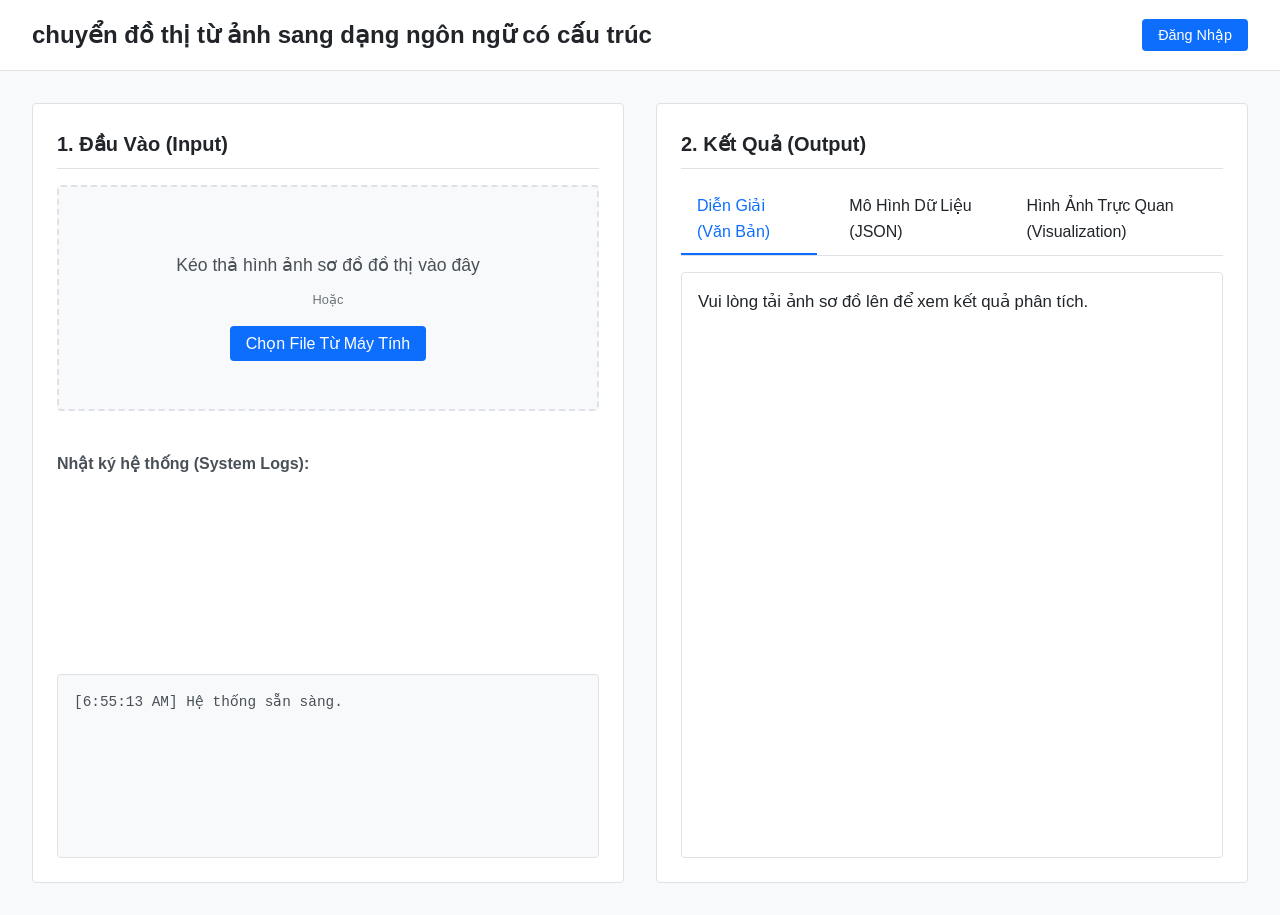
==== templates/index.html @ 456f7cab "Add full app structure: FastAPI backend, auth, history, algorithm, templates, and .gitignore" ====
<!DOCTYPE html>
<html lang="vi">

<head>
    <meta charset="UTF-8">
    <meta name="viewport" content="width=device-width, initial-scale=1.0">
    <title>chuyển đồ thị từ ảnh sang dạng ngôn ngữ có cấu trúc.</title>
    <link rel="stylesheet" href="/static/css/style.css">
</head>

<body>
    <!-- Auth Modal -->
    <div id="auth-modal" class="modal">
        <div class="modal-content">
            <span class="close-modal">&times;</span>
            <h2 id="auth-title">Đăng Nhập</h2>
            <div id="auth-error" style="color: red; margin-bottom: 10px; font-size: 0.9rem;"></div>
            <input type="email" id="auth-email" placeholder="Email" class="auth-input">
            <input type="password" id="auth-password" placeholder="Mật khẩu" class="auth-input">
            <button id="auth-submit-btn" class="control-btn" style="width: 100%; margin-top: 10px;">Đăng Nhập</button>
            <p style="text-align: center; margin-top: 10px; font-size: 0.9rem;">
                <a href="#" id="auth-toggle">Chưa có tài khoản? Đăng ký ngay</a>
            </p>
        </div>
    </div>

    <header class="header">
        <div>
            <h1>chuyển đồ thị từ ảnh sang dạng ngôn ngữ có cấu trúc</h1>
        </div>
        <div class="user-controls">
            <span id="user-greeting" style="display: none; margin-right: 15px; font-weight: bold;"></span>
            <button id="btn-history" class="btn-secondary" style="display: none; margin-top:0;">Lịch Sử</button>
            <button id="btn-login" class="control-btn" style="margin-top:0;">Đăng Nhập</button>
            <button id="btn-logout" class="btn-secondary" style="display: none; margin-top:0;">Đăng Xuất</button>
        </div>
    </header>

    <main class="main-container">
        <!-- Bảng điều khiển: Tải ảnh & Log -->
        <section class="panel">
            <h2 class="panel-title">1. Đầu Vào (Input)</h2>

            <div id="upload-area" class="upload-area">
                <input type="file" id="file-input" accept="image/png, image/jpeg, image/jpg">
                <div class="upload-icon"></div>
                <div class="upload-text">Kéo thả hình ảnh sơ đồ đồ thị vào đây</div>
                <div style="font-size: 0.8rem; color: #6c757d; margin-top: 10px;">Hoặc</div>
                <button class="upload-btn">Chọn File Từ Máy Tính</button>
            </div>

            <div id="preview-container" class="image-preview-container">
                <img id="preview-img" class="image-preview" src="" alt="Preview">
                <div class="action-row" style="width: 100%; justify-content: space-between;">
                    <button id="remove-btn" class="btn-secondary">Hủy bỏ</button>
                    <button id="process-btn" class="control-btn" disabled>Chạy Thuật Toán Nhận Diện</button>
                </div>
            </div>

            <h3 style="font-size: 1rem; margin-top: 1.5rem; margin-bottom: 0.5rem; color: #495057;">Nhật ký hệ thống
                (System Logs):</h3>
            <div id="status-log" class="status-log"></div>
        </section>

        <!-- Bảng Kết Quả: JSON & Visual -->
        <section class="panel">
            <h2 class="panel-title">2. Kết Quả (Output)</h2>

            <div class="result-tabs">
                <div id="tab-text" class="tab active">Diễn Giải (Văn Bản)</div>
                <div id="tab-json" class="tab">Mô Hình Dữ Liệu (JSON)</div>
                <div id="tab-visual" class="tab">Hình Ảnh Trực Quan (Visualization)</div>
            </div>

            <div id="spinner" class="spinner"></div>

            <div id="content-text" class="tab-content active">
                <div id="text-output" class="text-output"><!-- Văn bản kết quả sẽ nằm đây -->Vui lòng tải ảnh sơ đồ lên
                    để xem kết quả phân tích.</div>
            </div>

            <div id="content-json" class="tab-content">
                <pre id="json-output"
                    class="json-output">// Dữ liệu JSON sẽ hiển thị tại đây sau khi phân tích thành công.</pre>
                <div class="action-row" style="margin-top: 15px;">
                    <button id="download-json" class="control-btn" disabled>Tải Xuống File JSON</button>
                    <button id="share-btn" class="btn-secondary" style="margin-left: 10px;" disabled>🔗 Copy Link Chia
                        Sẻ</button>
                </div>
            </div>

            <div id="content-visual" class="tab-content">
                <div
                    style="flex: 1; display: flex; align-items: center; justify-content: center; background: #e9ecef; border-radius: 4px; padding: 10px;">
                    <img id="visual-result" class="visual-result-img" src="" alt="Result Visualization"
                        onerror="this.style.display='none'" onload="this.style.display='block'">
                </div>
            </div>
        </section>
    </main>

    <script src="/static/js/main.js"></script>
</body>

</html>
---- static/css/style.css ----
:root {
    --bg-color: #f8f9fa;
    --panel-bg: #ffffff;
    --text-color: #212529;
    --border-color: #dee2e6;
    --primary-color: #0d6efd;
    --primary-hover: #0b5ed7;
    --success-color: #198754;
    --error-color: #dc3545;
    --font-family: -apple-system, BlinkMacSystemFont, "Segoe UI", Roboto, "Helvetica Neue", Arial, sans-serif;
}

body {
    margin: 0;
    padding: 0;
    font-family: var(--font-family);
    background-color: var(--bg-color);
    color: var(--text-color);
    line-height: 1.6;
}

.header {
    background-color: var(--panel-bg);
    padding: 1rem 2rem;
    border-bottom: 1px solid var(--border-color);
    display: flex;
    justify-content: space-between;
    align-items: center;
}

.header h1 {
    margin: 0;
    font-size: 1.5rem;
    font-weight: 600;
}

.main-container {
    display: flex;
    padding: 2rem;
    gap: 2rem;
    height: calc(100vh - 120px);
}

.panel {
    flex: 1;
    background: var(--panel-bg);
    border: 1px solid var(--border-color);
    border-radius: 4px;
    padding: 1.5rem;
    display: flex;
    flex-direction: column;
    overflow-y: auto;
}

.panel-title {
    font-size: 1.25rem;
    font-weight: 600;
    margin-top: 0;
    margin-bottom: 1rem;
    border-bottom: 1px solid var(--border-color);
    padding-bottom: 0.5rem;
}

/* Upload Area */
.upload-area {
    border: 2px dashed var(--border-color);
    border-radius: 4px;
    padding: 3rem 2rem;
    text-align: center;
    cursor: pointer;
    background-color: #f8f9fa;
    transition: background-color 0.2s;
    margin-bottom: 1rem;
}

.upload-area:hover,
.upload-area.dragover {
    background-color: #e9ecef;
    border-color: var(--primary-color);
}

.upload-icon {
    font-size: 3rem;
    color: #6c757d;
    margin-bottom: 1rem;
}

.upload-text {
    font-size: 1.1rem;
    color: #495057;
}

.upload-btn {
    background-color: var(--primary-color);
    color: white;
    border: none;
    padding: 0.5rem 1rem;
    font-size: 1rem;
    border-radius: 4px;
    cursor: pointer;
    margin-top: 1rem;
}

.upload-btn:hover {
    background-color: var(--primary-hover);
}

#file-input {
    display: none;
}

/* Image Preview */
.image-preview-container {
    display: none;
    flex-direction: column;
    align-items: center;
    margin-bottom: 1rem;
}

.image-preview {
    max-width: 100%;
    max-height: 400px;
    border: 1px solid var(--border-color);
}

.btn-secondary {
    background-color: #6c757d;
    color: white;
    border: none;
    padding: 0.5rem 1rem;
    border-radius: 4px;
    cursor: pointer;
    margin-top: 1rem;
}

/* Status Log */
.status-log {
    margin-top: auto;
    background: #f8f9fa;
    border: 1px solid var(--border-color);
    padding: 1rem;
    border-radius: 4px;
    font-family: monospace;
    font-size: 0.9rem;
    height: 150px;
    overflow-y: auto;
    color: #495057;
}

/* Result Area */
.result-tabs {
    display: flex;
    gap: 1rem;
    margin-bottom: 1rem;
    border-bottom: 1px solid var(--border-color);
}

.tab {
    padding: 0.5rem 1rem;
    cursor: pointer;
    border-bottom: 2px solid transparent;
    font-weight: 500;
}

.tab.active {
    border-bottom: 2px solid var(--primary-color);
    color: var(--primary-color);
}

.text-output {
    background: #ffffff;
    padding: 1rem;
    border-radius: 4px;
    font-size: 1.05rem;
    overflow-y: auto;
    flex: 1;
    margin: 0;
    border: 1px solid var(--border-color);
}

.tab-content {
    display: none;
    flex: 1;
}

.tab-content.active {
    display: flex;
    flex-direction: column;
}

.json-output {
    background: #272822;
    /* Monokai-like dark theme for code */
    color: #f8f8f2;
    padding: 1rem;
    border-radius: 4px;
    font-family: "Courier New", Courier, monospace;
    overflow-y: auto;
    flex: 1;
    margin: 0;
    white-space: pre-wrap;
}

.visual-result-img {
    max-width: 100%;
    max-height: 100%;
    border: 1px solid var(--border-color);
    object-fit: contain;
}

/* Utilities */
.spinner {
    display: none;
    width: 40px;
    height: 40px;
    border: 4px solid rgba(0, 0, 0, 0.1);
    border-left-color: var(--primary-color);
    border-radius: 50%;
    animation: spin 1s linear infinite;
    margin: 2rem auto;
}

@keyframes spin {
    0% {
        transform: rotate(0deg);
    }

    100% {
        transform: rotate(360deg);
    }
}

.action-row {
    display: flex;
    justify-content: flex-end;
    gap: 1rem;
    margin-top: 1rem;
}

.control-btn {
    background-color: var(--primary-color);
    color: white;
    border: none;
    padding: 0.5rem 1rem;
    border-radius: 4px;
    cursor: pointer;
    font-size: 0.9rem;
}

.control-btn:disabled {
    background-color: #6c757d;
    cursor: not-allowed;
}

/* Modal */
.modal {
    display: none;
    position: fixed;
    z-index: 1000;
    left: 0;
    top: 0;
    width: 100%;
    height: 100%;
    background-color: rgba(0, 0, 0, 0.5);
}

.modal-content {
    background-color: #fff;
    margin: 10% auto;
    padding: 20px 30px;
    border: 1px solid #888;
    width: 350px;
    border-radius: 8px;
    position: relative;
}

.close-modal {
    color: #aaa;
    float: right;
    font-size: 28px;
    font-weight: bold;
    cursor: pointer;
}

.auth-input {
    width: 100%;
    padding: 10px;
    margin: 8px 0;
    display: inline-block;
    border: 1px solid #ccc;
    border-radius: 4px;
    box-sizing: border-box;
}

.user-controls {
    display: flex;
    align-items: center;
    gap: 10px;
}
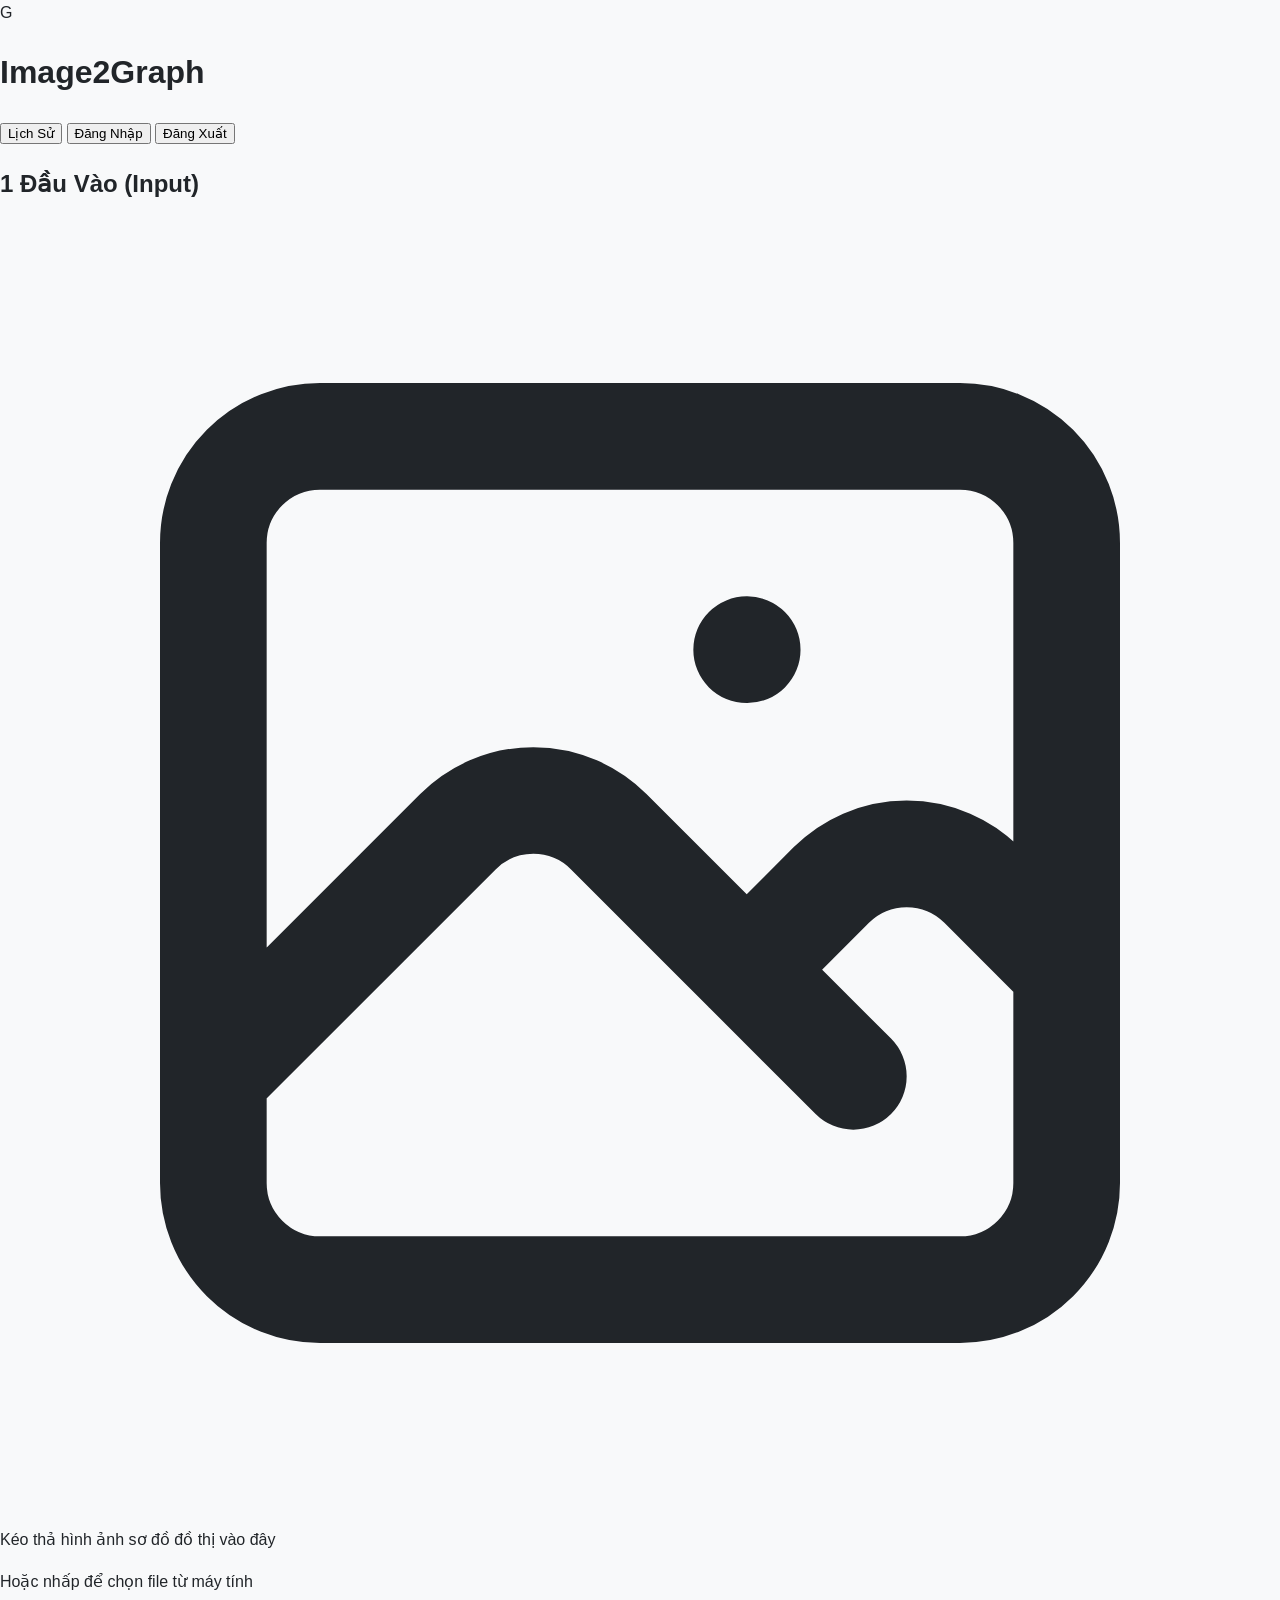
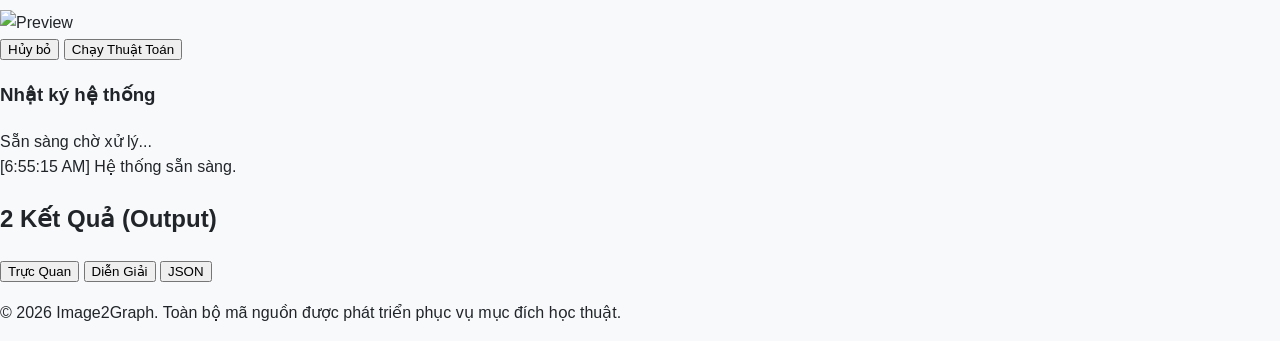
==== commit 987cb0d8: "Create img" ====
--- a/templates/index.html
+++ b/templates/index.html
@@ -1,105 +1,134 @@
 <!DOCTYPE html>
 <html lang="vi">
-
 <head>
     <meta charset="UTF-8">
     <meta name="viewport" content="width=device-width, initial-scale=1.0">
-    <title>chuyển đồ thị từ ảnh sang dạng ngôn ngữ có cấu trúc.</title>
+    <title>Image2Graph - Chuyển đổi đồ thị từ ảnh sang cấu trúc dữ liệu</title>
+    <script src="https://cdn.tailwindcss.com"></script>
     <link rel="stylesheet" href="/static/css/style.css">
+    <script src="https://unpkg.com/vis-network/standalone/umd/vis-network.min.js"></script>
 </head>
-
-<body>
-    <!-- Auth Modal -->
-    <div id="auth-modal" class="modal">
-        <div class="modal-content">
-            <span class="close-modal">&times;</span>
-            <h2 id="auth-title">Đăng Nhập</h2>
-            <div id="auth-error" style="color: red; margin-bottom: 10px; font-size: 0.9rem;"></div>
-            <input type="email" id="auth-email" placeholder="Email" class="auth-input">
-            <input type="password" id="auth-password" placeholder="Mật khẩu" class="auth-input">
-            <button id="auth-submit-btn" class="control-btn" style="width: 100%; margin-top: 10px;">Đăng Nhập</button>
-            <p style="text-align: center; margin-top: 10px; font-size: 0.9rem;">
-                <a href="#" id="auth-toggle">Chưa có tài khoản? Đăng ký ngay</a>
+<body class="bg-gray-50 min-h-screen font-sans">
+    <div id="auth-modal" class="modal fixed inset-0 z-50 hidden flex items-center justify-center bg-black bg-opacity-50">
+        <div class="modal-content bg-white rounded-xl shadow-2xl p-8 w-full max-w-md transform transition-all">
+            <div class="flex justify-between items-center mb-6">
+                <h2 id="auth-title" class="text-2xl font-bold text-gray-800">Đăng Nhập</h2>
+                <span class="close-modal text-gray-400 hover:text-gray-600 cursor-pointer text-2xl">&times;</span>
+            </div>
+            <div id="auth-error" class="bg-red-50 text-red-600 p-3 rounded-lg mb-4 text-sm hidden"></div>
+            <div class="space-y-4">
+                <div>
+                    <label class="block text-sm font-medium text-gray-700 mb-1">Email</label>
+                    <input type="email" id="auth-email" placeholder="email@example.com" class="w-full px-4 py-2 border border-gray-300 rounded-lg focus:ring-2 focus:ring-blue-500 focus:border-blue-500 outline-none transition-all">
+                </div>
+                <div>
+                    <label class="block text-sm font-medium text-gray-700 mb-1">Mật khẩu</label>
+                    <input type="password" id="auth-password" placeholder="••••••••" class="w-full px-4 py-2 border border-gray-300 rounded-lg focus:ring-2 focus:ring-blue-500 focus:border-blue-500 outline-none transition-all">
+                </div>
+                <button id="auth-submit-btn" class="w-full bg-blue-600 hover:bg-blue-700 text-white font-semibold py-2 px-4 rounded-lg transition-colors shadow-md">Đăng Nhập</button>
+            </div>
+            <p class="text-center mt-6 text-sm text-gray-600">
+                <a href="#" id="auth-toggle" class="text-blue-600 hover:underline font-medium">Chưa có tài khoản? Đăng ký ngay</a>
             </p>
         </div>
     </div>
-
-    <header class="header">
-        <div>
-            <h1>chuyển đồ thị từ ảnh sang dạng ngôn ngữ có cấu trúc</h1>
-        </div>
-        <div class="user-controls">
-            <span id="user-greeting" style="display: none; margin-right: 15px; font-weight: bold;"></span>
-            <button id="btn-history" class="btn-secondary" style="display: none; margin-top:0;">Lịch Sử</button>
-            <button id="btn-login" class="control-btn" style="margin-top:0;">Đăng Nhập</button>
-            <button id="btn-logout" class="btn-secondary" style="display: none; margin-top:0;">Đăng Xuất</button>
+    <header class="bg-white shadow-sm border-b border-gray-200 sticky top-0 z-40">
+        <div class="max-w-7xl mx-auto px-4 sm:px-6 lg:px-8 h-16 flex items-center justify-between">
+            <div class="flex items-center space-x-2">
+                <div class="w-8 h-8 bg-blue-600 rounded-lg flex items-center justify-center text-white font-bold">G</div>
+                <h1 class="text-xl font-bold text-gray-900 hidden sm:block">Image2Graph</h1>
+            </div>
+            <div class="flex items-center space-x-4">
+                <span id="user-greeting" class="hidden text-sm font-medium text-gray-700"></span>
+                <button id="btn-history" class="hidden text-sm font-medium text-gray-600 hover:text-blue-600 transition-colors">Lịch Sử</button>
+                <button id="btn-login" class="bg-blue-600 hover:bg-blue-700 text-white text-sm font-semibold py-2 px-4 rounded-lg transition-colors">Đăng Nhập</button>
+                <button id="btn-logout" class="hidden text-sm font-medium text-red-600 hover:text-red-700 transition-colors">Đăng Xuất</button>
+            </div>
         </div>
     </header>
-
-    <main class="main-container">
-        <!-- Bảng điều khiển: Tải ảnh & Log -->
-        <section class="panel">
-            <h2 class="panel-title">1. Đầu Vào (Input)</h2>
-
-            <div id="upload-area" class="upload-area">
-                <input type="file" id="file-input" accept="image/png, image/jpeg, image/jpg">
-                <div class="upload-icon"></div>
-                <div class="upload-text">Kéo thả hình ảnh sơ đồ đồ thị vào đây</div>
-                <div style="font-size: 0.8rem; color: #6c757d; margin-top: 10px;">Hoặc</div>
-                <button class="upload-btn">Chọn File Từ Máy Tính</button>
-            </div>
-
-            <div id="preview-container" class="image-preview-container">
-                <img id="preview-img" class="image-preview" src="" alt="Preview">
-                <div class="action-row" style="width: 100%; justify-content: space-between;">
-                    <button id="remove-btn" class="btn-secondary">Hủy bỏ</button>
-                    <button id="process-btn" class="control-btn" disabled>Chạy Thuật Toán Nhận Diện</button>
+    <main class="max-w-7xl mx-auto px-4 sm:px-6 lg:px-8 py-8">
+        <div class="grid grid-cols-1 lg:grid-cols-2 gap-8">
+            <section class="space-y-6">
+                <div class="bg-white rounded-xl shadow-sm border border-gray-200 p-6">
+                    <h2 class="text-lg font-bold text-gray-900 mb-4 flex items-center">
+                        <span class="w-6 h-6 bg-blue-100 text-blue-600 rounded-full flex items-center justify-center text-xs mr-2">1</span>
+                        Đầu Vào (Input)
+                    </h2>
+                    <div id="upload-area" class="border-2 border-dashed border-gray-300 rounded-xl p-10 text-center hover:border-blue-500 hover:bg-blue-50 transition-all cursor-pointer group">
+                        <input type="file" id="file-input" class="hidden" accept="image/png, image/jpeg, image/jpg">
+                        <div class="flex flex-col items-center">
+                            <svg class="w-12 h-12 text-gray-400 group-hover:text-blue-500 mb-4" fill="none" stroke="currentColor" viewBox="0 0 24 24">
+                                <path stroke-linecap="round" stroke-linejoin="round" stroke-width="2" d="M4 16l4.586-4.586a2 2 0 012.828 0L16 16m-2-2l1.586-1.586a2 2 0 012.828 0L20 14m-6-6h.01M6 20h12a2 2 0 002-2V6a2 2 0 00-2-2H6a2 2 0 00-2 2v12a2 2 0 002 2z"></path>
+                            </svg>
+                            <p class="text-gray-600 font-medium">Kéo thả hình ảnh sơ đồ đồ thị vào đây</p>
+                            <p class="text-gray-400 text-sm mt-1">Hoặc nhấp để chọn file từ máy tính</p>
+                        </div>
+                    </div>
+                    <div id="preview-container" class="hidden space-y-4">
+                        <div class="relative group rounded-lg overflow-hidden border border-gray-200">
+                            <img id="preview-img" class="w-full h-auto max-h-[400px] object-contain bg-gray-50" src="" alt="Preview">
+                        </div>
+                        <div class="flex space-x-3">
+                            <button id="remove-btn" class="flex-1 px-4 py-2 border border-gray-300 text-gray-700 rounded-lg hover:bg-gray-50 transition-colors font-medium">Hủy bỏ</button>
+                            <button id="process-btn" class="flex-[2] px-4 py-2 bg-blue-600 text-white rounded-lg hover:bg-blue-700 transition-colors font-semibold shadow-sm disabled:opacity-50 disabled:cursor-not-allowed">Chạy Thuật Toán</button>
+                        </div>
+                    </div>
                 </div>
-            </div>
-
-            <h3 style="font-size: 1rem; margin-top: 1.5rem; margin-bottom: 0.5rem; color: #495057;">Nhật ký hệ thống
-                (System Logs):</h3>
-            <div id="status-log" class="status-log"></div>
-        </section>
-
-        <!-- Bảng Kết Quả: JSON & Visual -->
-        <section class="panel">
-            <h2 class="panel-title">2. Kết Quả (Output)</h2>
-
-            <div class="result-tabs">
-                <div id="tab-text" class="tab active">Diễn Giải (Văn Bản)</div>
-                <div id="tab-json" class="tab">Mô Hình Dữ Liệu (JSON)</div>
-                <div id="tab-visual" class="tab">Hình Ảnh Trực Quan (Visualization)</div>
-            </div>
-
-            <div id="spinner" class="spinner"></div>
-
-            <div id="content-text" class="tab-content active">
-                <div id="text-output" class="text-output"><!-- Văn bản kết quả sẽ nằm đây -->Vui lòng tải ảnh sơ đồ lên
-                    để xem kết quả phân tích.</div>
-            </div>
-
-            <div id="content-json" class="tab-content">
-                <pre id="json-output"
-                    class="json-output">// Dữ liệu JSON sẽ hiển thị tại đây sau khi phân tích thành công.</pre>
-                <div class="action-row" style="margin-top: 15px;">
-                    <button id="download-json" class="control-btn" disabled>Tải Xuống File JSON</button>
-                    <button id="share-btn" class="btn-secondary" style="margin-left: 10px;" disabled>🔗 Copy Link Chia
-                        Sẻ</button>
+                <div class="bg-white rounded-xl shadow-sm border border-gray-200 p-6">
+                    <h3 class="text-sm font-bold text-gray-700 uppercase tracking-wider mb-4">Nhật ký hệ thống</h3>
+                    <div id="status-log" class="bg-gray-900 rounded-lg p-4 h-48 overflow-y-auto font-mono text-sm text-blue-400 space-y-1">
+                        <div class="text-gray-500 italic">Sẵn sàng chờ xử lý...</div>
+                    </div>
                 </div>
-            </div>
-
-            <div id="content-visual" class="tab-content">
-                <div
-                    style="flex: 1; display: flex; align-items: center; justify-content: center; background: #e9ecef; border-radius: 4px; padding: 10px;">
-                    <img id="visual-result" class="visual-result-img" src="" alt="Result Visualization"
-                        onerror="this.style.display='none'" onload="this.style.display='block'">
+            </section>
+            <section class="space-y-6">
+                <div class="bg-white rounded-xl shadow-sm border border-gray-200 overflow-hidden flex flex-col h-full min-h-[600px]">
+                    <div class="p-6 border-b border-gray-200">
+                        <h2 class="text-lg font-bold text-gray-900 flex items-center">
+                            <span class="w-6 h-6 bg-green-100 text-green-600 rounded-full flex items-center justify-center text-xs mr-2">2</span>
+                            Kết Quả (Output)
+                        </h2>
+                    </div>
+                    <div class="flex border-b border-gray-200 bg-gray-50">
+                        <button id="tab-visual" class="tab-btn px-6 py-3 text-sm font-medium border-b-2 border-blue-600 text-blue-600 bg-white">Trực Quan</button>
+                        <button id="tab-text" class="tab-btn px-6 py-3 text-sm font-medium border-b-2 border-transparent text-gray-500 hover:text-gray-700">Diễn Giải</button>
+                        <button id="tab-json" class="tab-btn px-6 py-3 text-sm font-medium border-b-2 border-transparent text-gray-500 hover:text-gray-700">JSON</button>
+                    </div>
+                    <div class="flex-1 relative overflow-hidden bg-gray-50">
+                        <div id="spinner" class="hidden absolute inset-0 z-10 flex items-center justify-center bg-white bg-opacity-80">
+                            <div class="animate-spin rounded-full h-12 w-12 border-4 border-blue-600 border-t-transparent"></div>
+                        </div>
+                        <div id="content-visual" class="tab-content h-full p-4">
+                            <div id="graph-container" class="w-full h-full bg-white rounded-lg border border-gray-200 overflow-hidden">
+                                <div id="mynetwork" class="w-full h-full min-h-[400px]"></div>
+                                <div id="no-result-visual" class="h-full flex flex-col items-center justify-center text-gray-400 p-8 text-center">
+                                    <svg class="w-16 h-16 mb-4" fill="none" stroke="currentColor" viewBox="0 0 24 24">
+                                        <path stroke-linecap="round" stroke-linejoin="round" stroke-width="2" d="M9 19v-6a2 2 0 00-2-2H5a2 2 0 00-2 2v6a2 2 0 002 2h2a2 2 0 002-2zm0 0V9a2 2 0 012-2h2a2 2 0 012 2v10m-6 0a2 2 0 002 2h2a2 2 0 002-2m0 0V5a2 2 0 012-2h2a2 2 0 012 2v14a2 2 0 01-2 2h-2a2 2 0 01-2-2z"></path>
+                                    </svg>
+                                    <p>Vui lòng chạy thuật toán để xem đồ thị tương tác</p>
+                                </div>
+                            </div>
+                        </div>
+                        <div id="content-text" class="tab-content hidden h-full p-6">
+                            <div id="text-output" class="prose prose-blue max-w-none text-gray-600">Vui lòng tải ảnh sơ đồ lên để xem kết quả phân tích.</div>
+                        </div>
+                        <div id="content-json" class="tab-content hidden h-full flex flex-col p-6">
+                            <div class="flex-1 bg-gray-900 rounded-lg p-4 font-mono text-sm text-green-400 overflow-auto">
+                                <pre id="json-output">// JSON output...</pre>
+                            </div>
+                            <div class="mt-4 flex space-x-3">
+                                <button id="download-json" class="flex-1 px-4 py-2 bg-gray-800 text-white rounded-lg hover:bg-gray-700 transition-colors font-medium disabled:opacity-50" disabled>Tải JSON</button>
+                                <button id="share-btn" class="flex-1 px-4 py-2 border border-gray-300 text-gray-700 rounded-lg hover:bg-gray-50 transition-colors font-medium disabled:opacity-50" disabled>🔗 Chia sẻ</button>
+                            </div>
+                        </div>
+                    </div>
                 </div>
-            </div>
-        </section>
+            </section>
+        </div>
     </main>
-
-    <script src="/static/js/main.js"></script>
+    <footer class="max-w-7xl mx-auto px-4 sm:px-6 lg:px-8 py-12 border-t border-gray-200 mt-12">
+        <p class="text-center text-gray-500 text-sm">&copy; 2026 Image2Graph. Toàn bộ mã nguồn được phát triển phục vụ mục đích học thuật.</p>
+    </footer>
+    <script src="/static/js/main.js?v=20260314"></script>
 </body>
-
-</html>+</html>
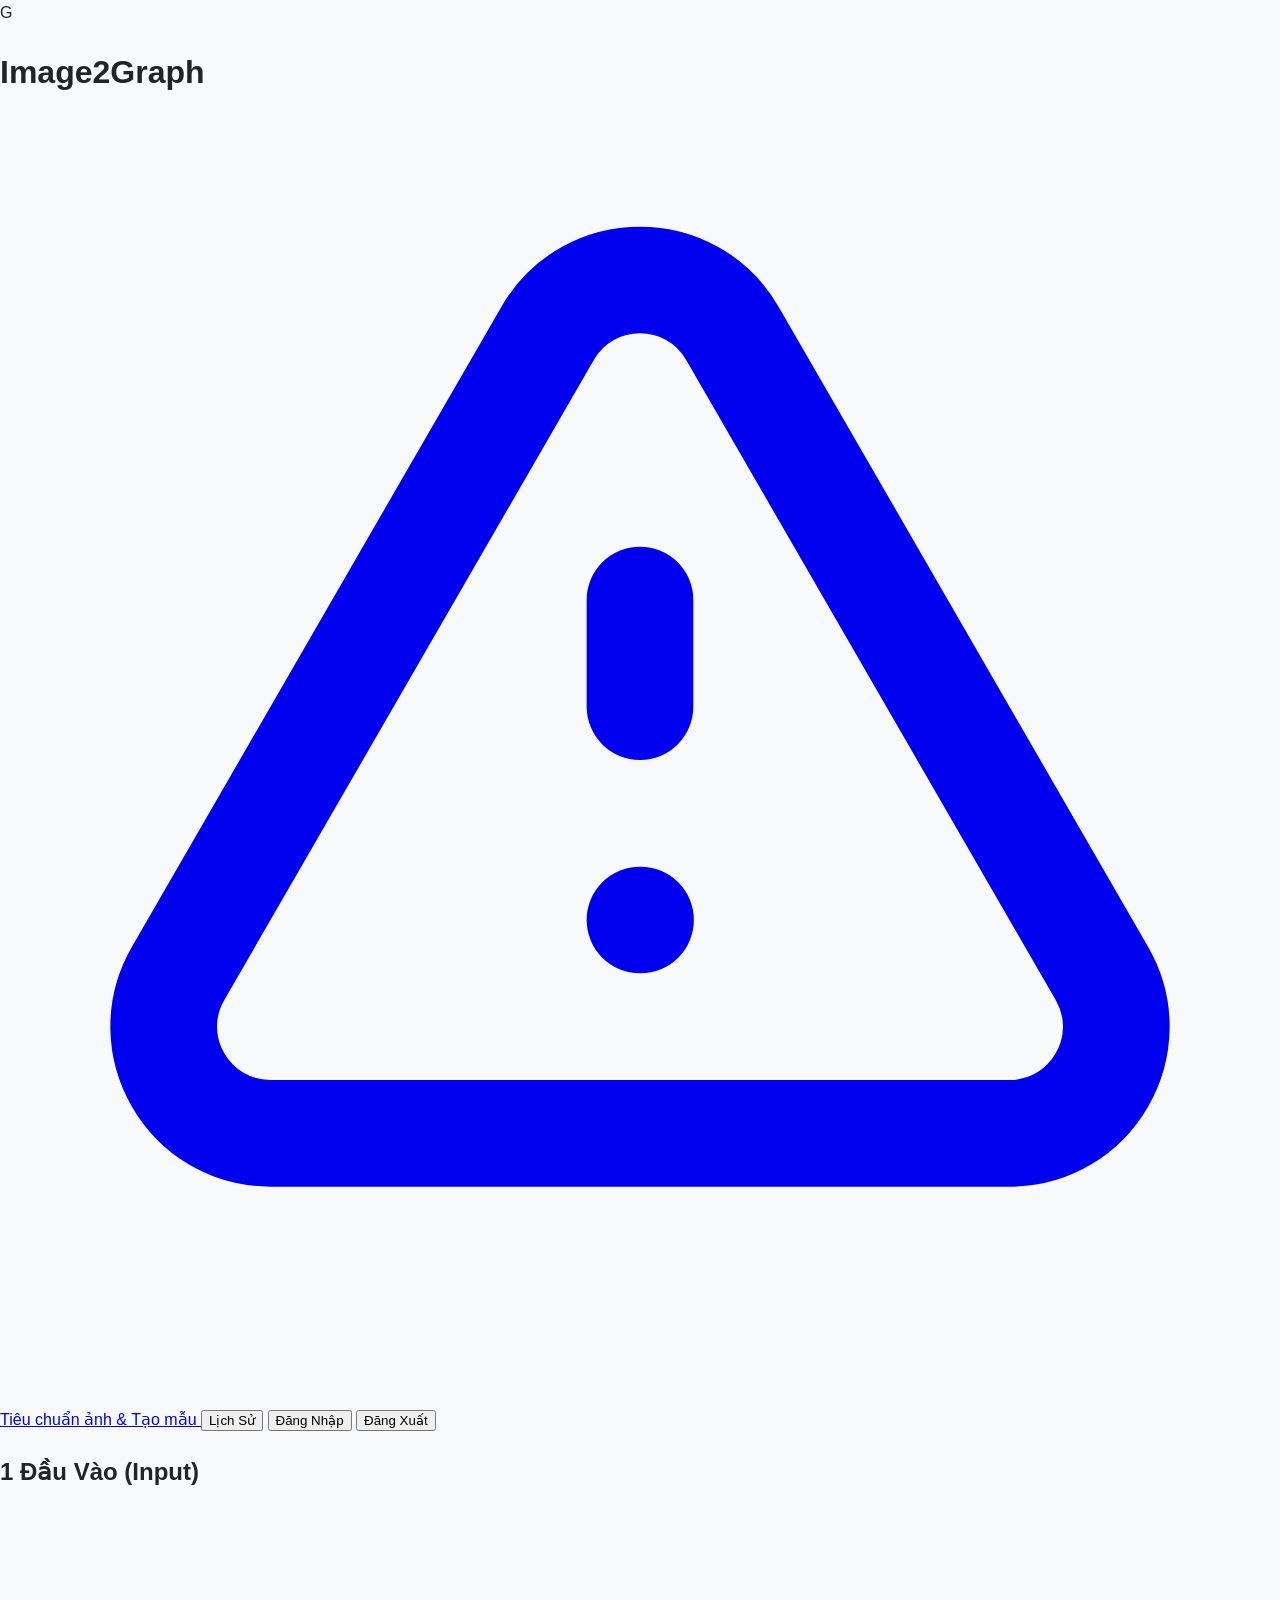
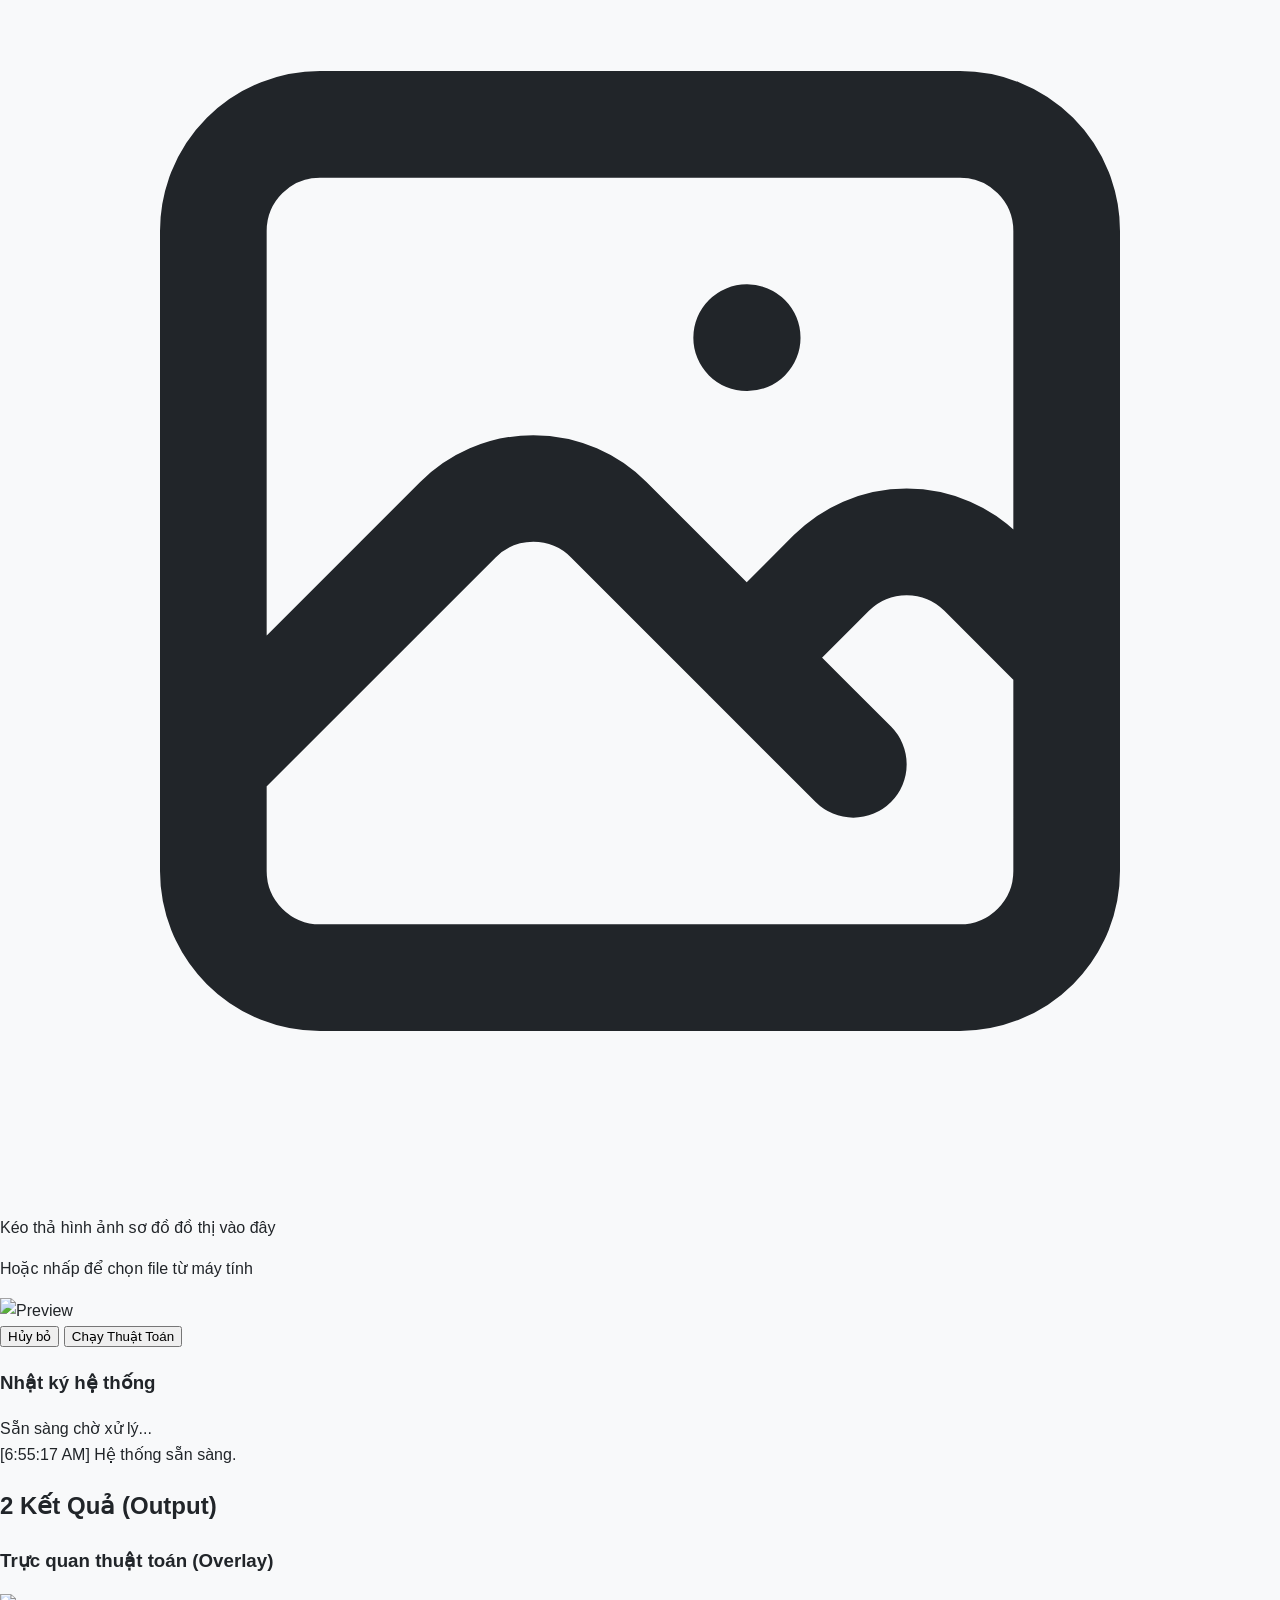
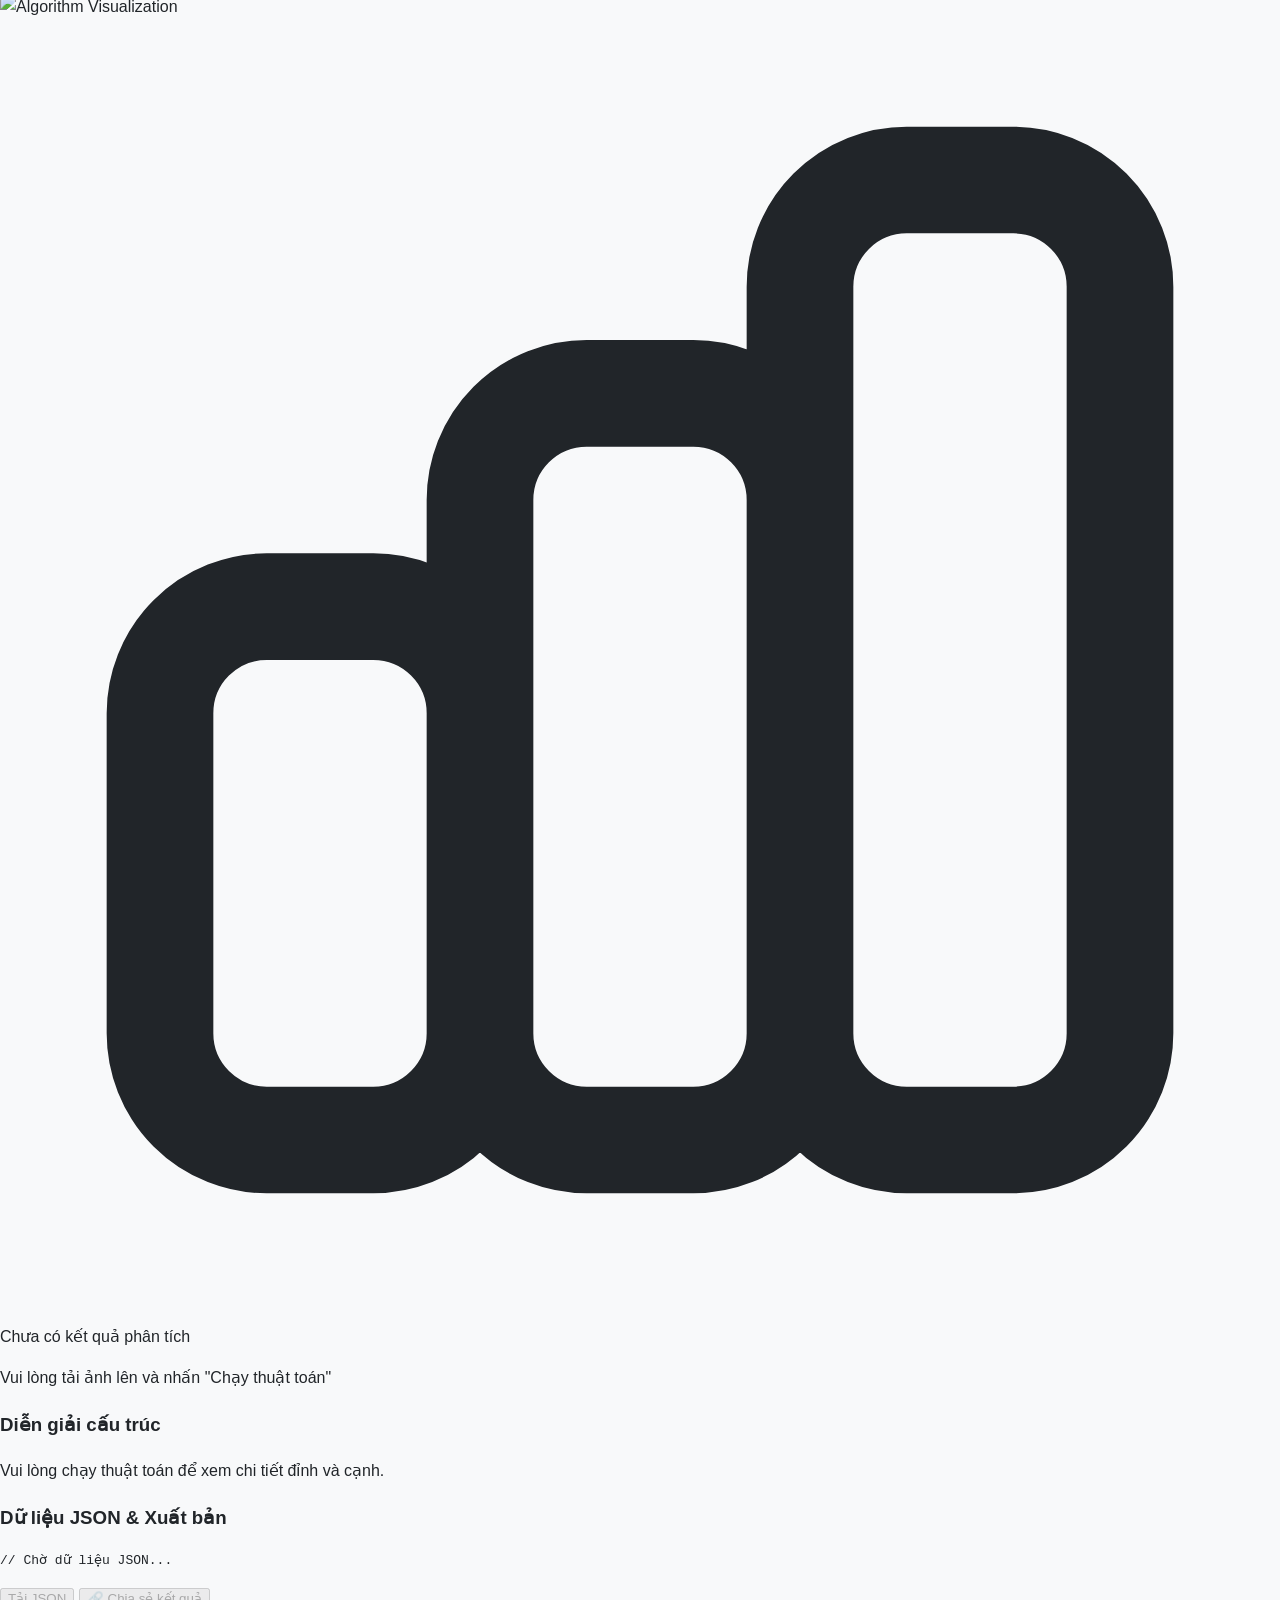
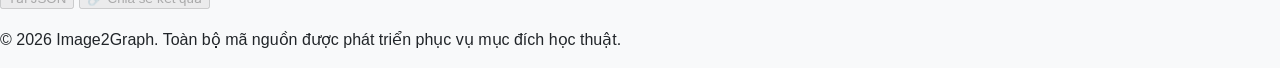
==== commit fa66f75b: "Refinement: Optimize edge, node, and weight detection algorithm for high accuracy" ====
--- a/templates/index.html
+++ b/templates/index.html
@@ -6,7 +6,7 @@
     <title>Image2Graph - Chuyển đổi đồ thị từ ảnh sang cấu trúc dữ liệu</title>
     <script src="https://cdn.tailwindcss.com"></script>
     <link rel="stylesheet" href="/static/css/style.css">
-    <script src="https://unpkg.com/vis-network/standalone/umd/vis-network.min.js"></script>
+    <link rel="stylesheet" href="/static/css/style.css">
 </head>
 <body class="bg-gray-50 min-h-screen font-sans">
     <div id="auth-modal" class="modal fixed inset-0 z-50 hidden flex items-center justify-center bg-black bg-opacity-50">
@@ -38,7 +38,13 @@
                 <div class="w-8 h-8 bg-blue-600 rounded-lg flex items-center justify-center text-white font-bold">G</div>
                 <h1 class="text-xl font-bold text-gray-900 hidden sm:block">Image2Graph</h1>
             </div>
-            <div class="flex items-center space-x-4">
+            <div class="flex items-center space-x-6">
+                <a href="/prompt-tool" class="text-sm font-bold text-blue-600 hover:text-blue-700 transition-colors flex items-center bg-blue-50 px-4 py-2 rounded-full border border-blue-100 shadow-sm">
+                    <svg class="w-4 h-4 mr-2" fill="none" stroke="currentColor" viewBox="0 0 24 24">
+                        <path stroke-linecap="round" stroke-linejoin="round" stroke-width="2" d="M12 9v2m0 4h.01m-6.938 4h13.856c1.54 0 2.502-1.667 1.732-3L13.732 4c-.77-1.333-2.694-1.333-3.464 0L3.34 16c-.77 1.333.192 3 1.732 3z"></path>
+                    </svg>
+                    Tiêu chuẩn ảnh & Tạo mẫu
+                </a>
                 <span id="user-greeting" class="hidden text-sm font-medium text-gray-700"></span>
                 <button id="btn-history" class="hidden text-sm font-medium text-gray-600 hover:text-blue-600 transition-colors">Lịch Sử</button>
                 <button id="btn-login" class="bg-blue-600 hover:bg-blue-700 text-white text-sm font-semibold py-2 px-4 rounded-lg transition-colors">Đăng Nhập</button>
@@ -89,36 +95,45 @@
                             Kết Quả (Output)
                         </h2>
                     </div>
-                    <div class="flex border-b border-gray-200 bg-gray-50">
-                        <button id="tab-visual" class="tab-btn px-6 py-3 text-sm font-medium border-b-2 border-blue-600 text-blue-600 bg-white">Trực Quan</button>
-                        <button id="tab-text" class="tab-btn px-6 py-3 text-sm font-medium border-b-2 border-transparent text-gray-500 hover:text-gray-700">Diễn Giải</button>
-                        <button id="tab-json" class="tab-btn px-6 py-3 text-sm font-medium border-b-2 border-transparent text-gray-500 hover:text-gray-700">JSON</button>
-                    </div>
-                    <div class="flex-1 relative overflow-hidden bg-gray-50">
-                        <div id="spinner" class="hidden absolute inset-0 z-10 flex items-center justify-center bg-white bg-opacity-80">
+                    <div class="flex-1 relative overflow-y-auto bg-gray-50 p-6 space-y-8">
+                        <div id="spinner" class="hidden absolute inset-0 z-50 flex items-center justify-center bg-white bg-opacity-80">
                             <div class="animate-spin rounded-full h-12 w-12 border-4 border-blue-600 border-t-transparent"></div>
                         </div>
-                        <div id="content-visual" class="tab-content h-full p-4">
-                            <div id="graph-container" class="w-full h-full bg-white rounded-lg border border-gray-200 overflow-hidden">
-                                <div id="mynetwork" class="w-full h-full min-h-[400px]"></div>
-                                <div id="no-result-visual" class="h-full flex flex-col items-center justify-center text-gray-400 p-8 text-center">
-                                    <svg class="w-16 h-16 mb-4" fill="none" stroke="currentColor" viewBox="0 0 24 24">
+
+                        <!-- 1. Technical Visualization (Algorithm View) -->
+                        <div class="space-y-4">
+                            <h3 class="text-sm font-bold text-gray-700 uppercase tracking-widest border-l-4 border-blue-600 pl-3">Trực quan thuật toán (Overlay)</h3>
+                            <div class="bg-white rounded-xl border border-gray-200 overflow-hidden relative min-h-[400px] flex items-center justify-center bg-slate-100 shadow-inner">
+                                <img id="result-img" class="w-full h-auto object-contain cursor-zoom-in hidden" src="" alt="Algorithm Visualization">
+                                <div id="no-result-visual" class="flex flex-col items-center justify-center text-gray-400 p-8 text-center bg-white w-full h-full">
+                                    <svg class="w-16 h-16 mb-4 text-gray-200" fill="none" stroke="currentColor" viewBox="0 0 24 24">
                                         <path stroke-linecap="round" stroke-linejoin="round" stroke-width="2" d="M9 19v-6a2 2 0 00-2-2H5a2 2 0 00-2 2v6a2 2 0 002 2h2a2 2 0 002-2zm0 0V9a2 2 0 012-2h2a2 2 0 012 2v10m-6 0a2 2 0 002 2h2a2 2 0 002-2m0 0V5a2 2 0 012-2h2a2 2 0 012 2v14a2 2 0 01-2 2h-2a2 2 0 01-2-2z"></path>
                                     </svg>
-                                    <p>Vui lòng chạy thuật toán để xem đồ thị tương tác</p>
+                                    <p class="font-medium">Chưa có kết quả phân tích</p>
+                                    <p class="text-xs mt-2 italic">Vui lòng tải ảnh lên và nhấn "Chạy thuật toán"</p>
                                 </div>
                             </div>
                         </div>
-                        <div id="content-text" class="tab-content hidden h-full p-6">
-                            <div id="text-output" class="prose prose-blue max-w-none text-gray-600">Vui lòng tải ảnh sơ đồ lên để xem kết quả phân tích.</div>
+
+                        <!-- 2. Structured Interpretation -->
+                        <div class="space-y-4">
+                            <h3 class="text-sm font-bold text-gray-700 uppercase tracking-widest border-l-4 border-green-600 pl-3">Diễn giải cấu trúc</h3>
+                            <div id="text-output" class="bg-white rounded-xl border border-gray-200 p-6 text-gray-600 min-h-[100px] shadow-sm">Vui lòng chạy thuật toán để xem chi tiết đỉnh và cạnh.</div>
                         </div>
-                        <div id="content-json" class="tab-content hidden h-full flex flex-col p-6">
-                            <div class="flex-1 bg-gray-900 rounded-lg p-4 font-mono text-sm text-green-400 overflow-auto">
-                                <pre id="json-output">// JSON output...</pre>
+
+                        <!-- 3. Export & Data -->
+                        <div class="space-y-4">
+                            <h3 class="text-sm font-bold text-gray-700 uppercase tracking-widest border-l-4 border-amber-600 pl-3">Dữ liệu JSON & Xuất bản</h3>
+                            <div class="bg-gray-900 rounded-xl p-6 font-mono text-sm text-green-400 overflow-auto max-h-60 shadow-xl">
+                                <pre id="json-output">// Chờ dữ liệu JSON...</pre>
                             </div>
-                            <div class="mt-4 flex space-x-3">
-                                <button id="download-json" class="flex-1 px-4 py-2 bg-gray-800 text-white rounded-lg hover:bg-gray-700 transition-colors font-medium disabled:opacity-50" disabled>Tải JSON</button>
-                                <button id="share-btn" class="flex-1 px-4 py-2 border border-gray-300 text-gray-700 rounded-lg hover:bg-gray-50 transition-colors font-medium disabled:opacity-50" disabled>🔗 Chia sẻ</button>
+                            <div class="flex space-x-4">
+                                <button id="download-json" class="flex-1 px-6 py-3 bg-slate-800 text-white rounded-xl hover:bg-slate-700 transition-all font-bold shadow-md disabled:opacity-50 disabled:cursor-not-allowed" disabled>
+                                    Tải JSON
+                                </button>
+                                <button id="share-btn" class="flex-1 px-6 py-3 border-2 border-slate-200 text-slate-700 rounded-xl hover:bg-slate-50 transition-all font-bold disabled:opacity-50 disabled:cursor-not-allowed" disabled>
+                                    🔗 Chia sẻ kết quả
+                                </button>
                             </div>
                         </div>
                     </div>
